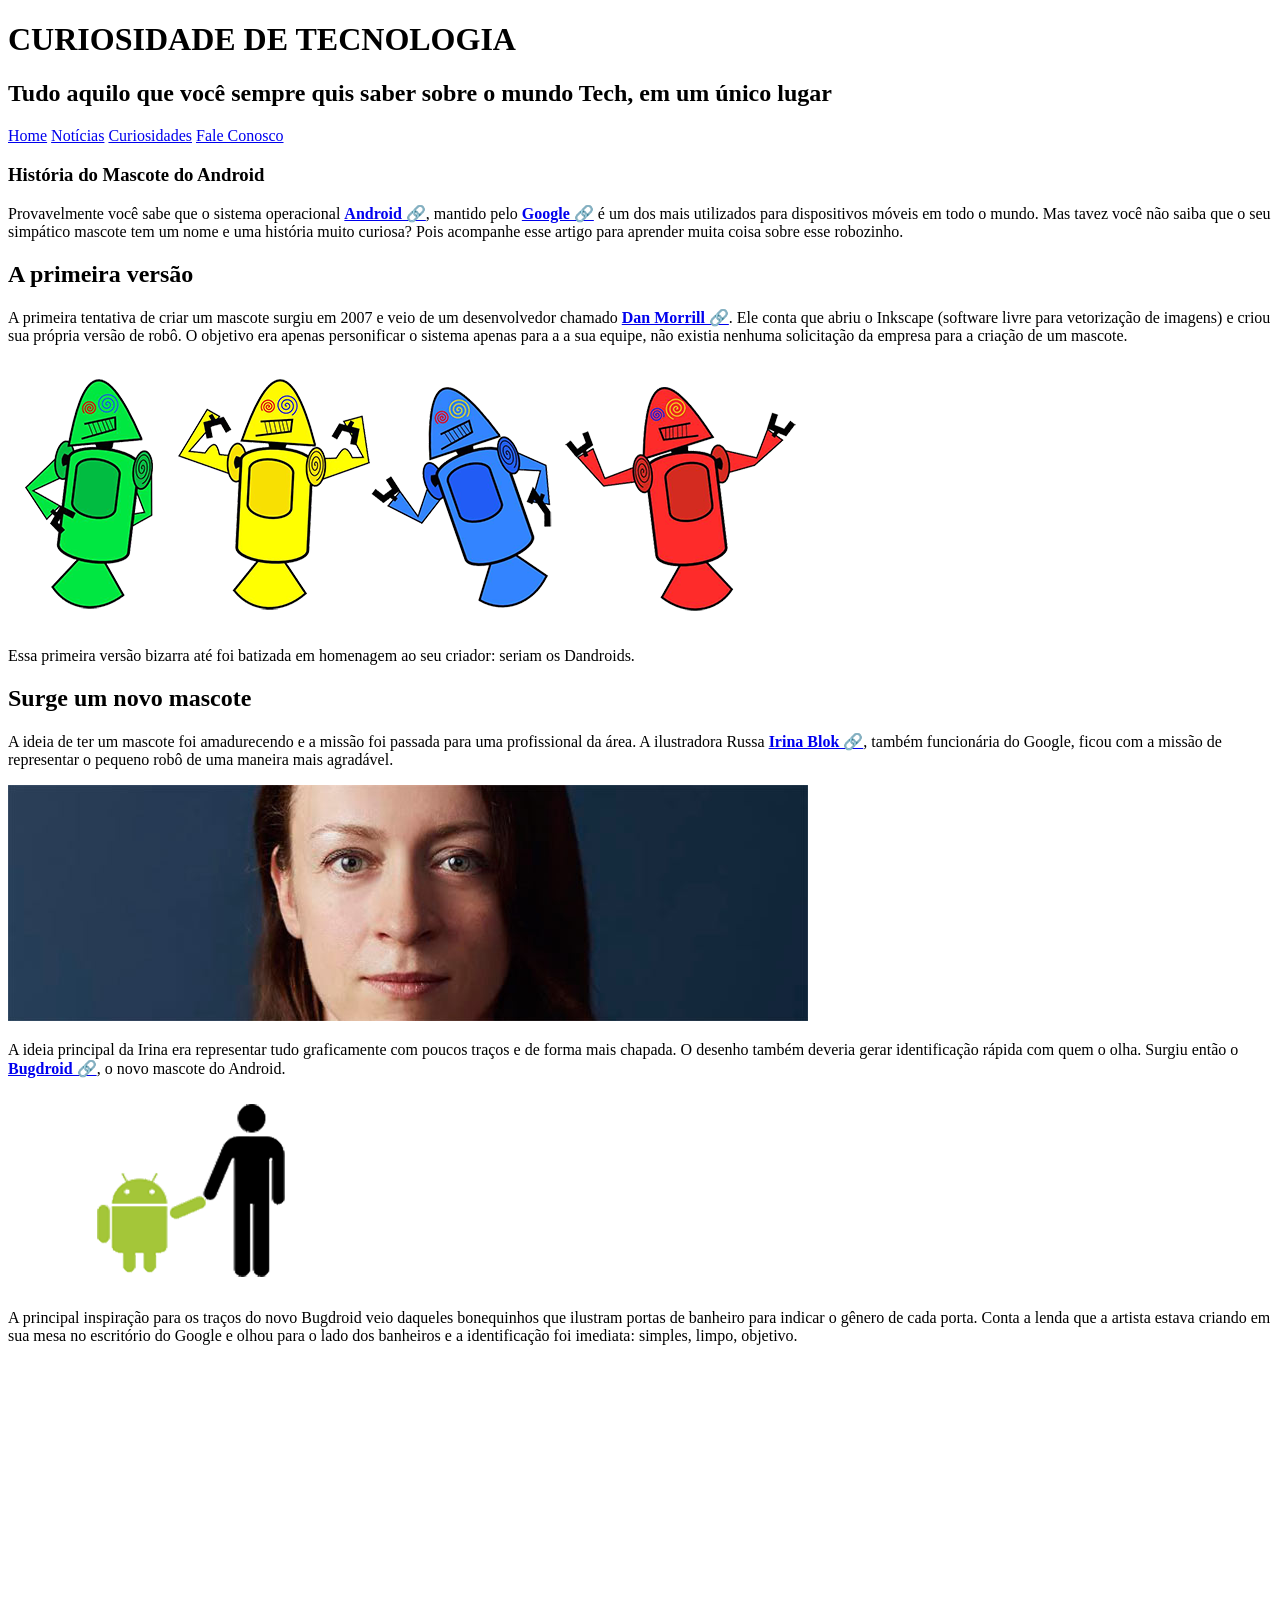
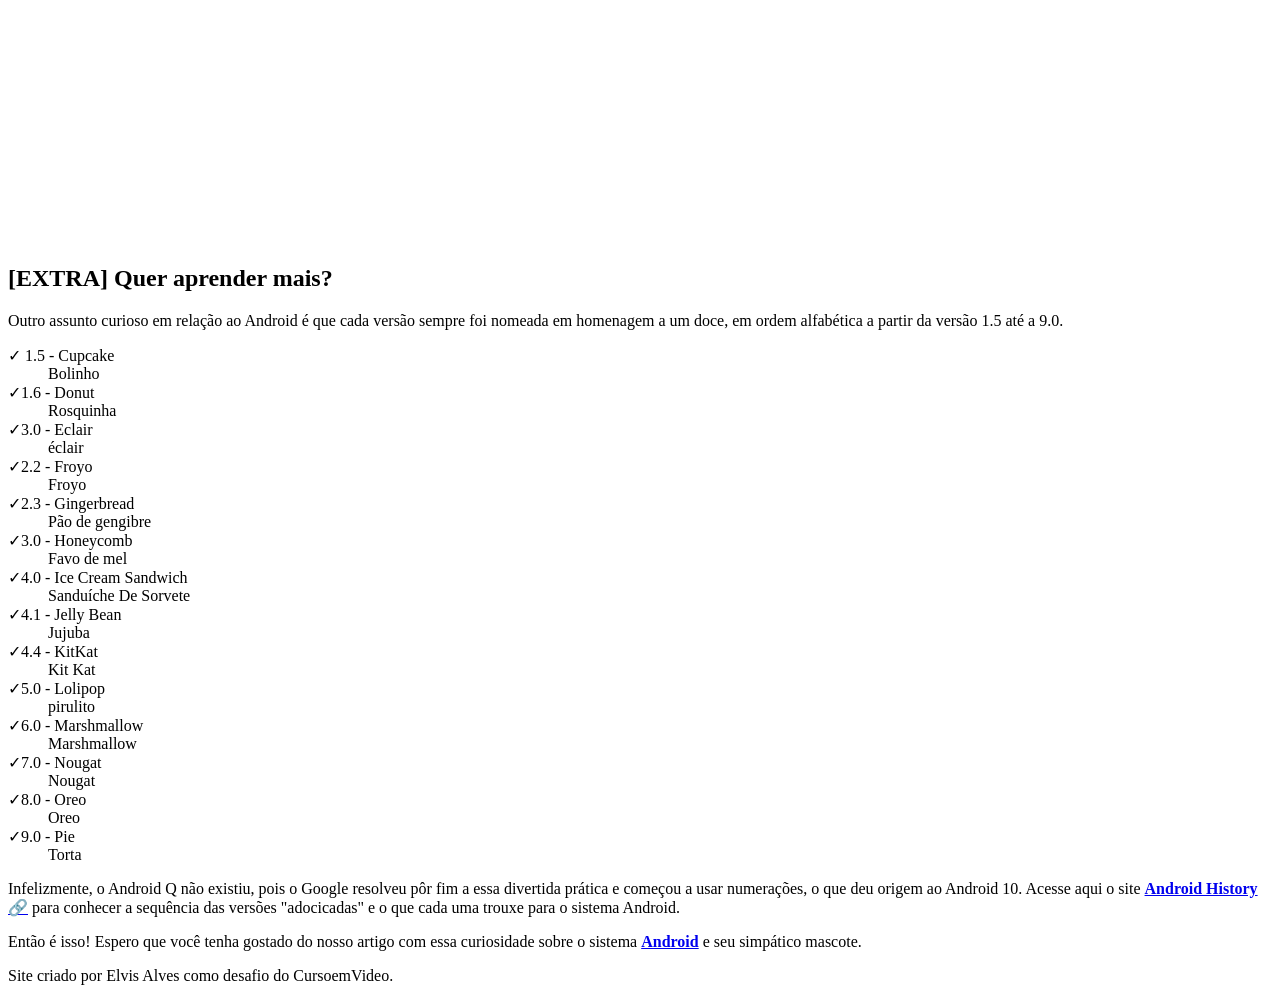
==== index.html @ 20a5f95d "teste de hospedagem" ====
<!DOCTYPE html>
<html lang="pt-br">
<head>
    <meta charset="UTF-8">
    <meta name="viewport" content="width=device-width, initial-scale=1.0">
    <title>Como surgiu os mascotes do Android</title>
    <link rel="shortcut icon" href="imagens/favicon.ico" type="image/x-icon">
    <link rel="stylesheet" href="style.css">
</head>
<body>
    <header>
        <!--título principal do cabeçalho-->
        <h1 class="principal">CURIOSIDADE DE TECNOLOGIA</h1>
        <h2 class="principal">Tudo aquilo que você sempre quis saber sobre o mundo Tech, em um único lugar</h2>

        <nav>
           <!--[MENU]--> 
            
            <a href="#">Home</a>
            <a href="#">Notícias</a>
            <a href="#">Curiosidades</a>
            <a href="#">Fale Conosco</a>
        </nav>
    </header>

    <main>

        <section>
            
            <article>
                <!--segundo título-->
                <h1 id="segundotitulo">História do Mascote do Android</h1>

                <p>Provavelmente você sabe que o sistema operacional <a href="#" class="destaque"><strong>Android 🔗</strong></a>, mantido pelo <a href="#" class="destaque"><strong>Google 🔗</strong></a> é um dos mais utilizados para dispositivos móveis em todo o mundo. Mas tavez você não saiba que o seu simpático mascote tem um nome e uma história muito curiosa? Pois acompanhe esse artigo para aprender muita coisa sobre esse robozinho.</p>
                <!--primeiro tópico-->
                <h2 class="fonte">A primeira versão</h2>
                   
                <p>A primeira tentativa de criar um mascote surgiu em 2007 e veio de um desenvolvedor chamado <a href="#" class="destaque"><strong>Dan Morrill 🔗</strong></a>. Ele conta que abriu o Inkscape (software livre para vetorização de imagens) e criou sua própria versão de robô. O objetivo era apenas personificar o sistema apenas para a a sua equipe, não existia nenhuma solicitação da empresa para a criação de um mascote.</p>
                
                <!--[FOTO android]-->
                <picture>
                    <source media="(max-width:512px)" srcset="imagens/dan-droids-pq.png" type="image/png">
                    <img src="imagens/dan-droids.png" alt="foto android">
                </picture>

                
                <p>Essa primeira versão bizarra até foi batizada em homenagem ao seu criador: seriam os Dandroids.</p>
                
                <h2 class="fonte">Surge um novo mascote</h2>
                
                <p>A ideia de ter um mascote foi amadurecendo e a missão foi passada para uma profissional da área. A ilustradora Russa <a href="#" class="destaque"><strong>Irina Blok 🔗</strong></a>, também funcionária do Google, ficou com a missão de representar o pequeno robô de uma maneira mais agradável.</p>
                
                <!--[FOTO Irina]-->
                <picture>
                    <source media="(max-width:512px )" srcset="imagens/irina-blok-pq.jpg" type="image/Jpg">
                    <img src="imagens/irina-blok.jpg" alt="foto Irina">
                </picture>

                <p>A ideia principal da Irina era representar tudo graficamente com poucos traços e de forma mais chapada. O desenho também deveria gerar identificação rápida com quem o olha. Surgiu então o <a href="#" class="destaque"><strong>Bugdroid 🔗</strong></a>, o novo mascote do Android.</p>
                
                <!--[FOTO boneco]-->
                
                <figure>
            
                    <img src="imagens/bugdroid.png" alt="boneco">
                
                </figure>

                <p>A principal inspiração para os traços do novo Bugdroid veio daqueles bonequinhos que ilustram portas de banheiro para indicar o gênero de cada porta. Conta a lenda que a artista estava criando em sua mesa no escritório do Google e olhou para o lado dos banheiros e a identificação foi imediata: simples, limpo, objetivo.</p>
                
                <!--[VIDEO evolução do android ]-->
                
                
                <div class="video">
                     <iframe width="560" height="480" src="https://www.youtube.com/embed/l2UDgpLz20M?si=QAScOpVBJVfmUMag" title="YouTube video player" frameborder="0" allow="accelerometer; autoplay; clipboard-write; encrypted-media; gyroscope; picture-in-picture; web-share" referrerpolicy="strict-origin-when-cross-origin" allowfullscreen></iframe>
                        
                </div>
                
                <div id="extra">
                    <h2>[EXTRA] Quer aprender mais?</h2>
                    
                    <p>Outro assunto curioso em relação ao Android é que cada versão sempre foi nomeada em homenagem a um doce, em ordem alfabética a partir da versão 1.5 até a 9.0.</p>
                    
                    
                        <dl>
                            <dt>&#10003; 1.5 - Cupcake</dt>
                                <dd>Bolinho</dd>
                            <dt>&#10003;1.6 - Donut</dt>
                                <dd>Rosquinha</dd>
                            <dt>&#10003;3.0 - Eclair</dt>
                                <dd>éclair</dd>
                            <dt>&#10003;2.2 - Froyo</dt>
                                <dd>Froyo</dd>
                            <dt>&#10003;2.3 - Gingerbread</dt>
                                <dd>Pão de gengibre</dd>
                            <dt>&#10003;3.0 - Honeycomb</dt>
                                <dd>Favo de mel</dd>
                            <dt>&#10003;4.0 - Ice Cream Sandwich</dt>
                                <dd>Sanduíche De Sorvete</dd>
                            <dt>&#10003;4.1 - Jelly Bean</dt>
                                <dd>Jujuba</dd>
                            <dt>&#10003;4.4 - KitKat</dt>
                                <dd>Kit Kat</dd>
                            <dt>&#10003;5.0 - Lolipop</dt>
                                <dd>pirulito</dd>
                            <dt>&#10003;6.0 - Marshmallow</dt>
                                <dd>Marshmallow</dd>
                            <dt>&#10003;7.0 - Nougat</dt>
                                <dd>Nougat</dd>
                            <dt>&#10003;8.0 - Oreo</dt>
                                <dd>Oreo</dd>
                            <dt>&#10003;9.0 - Pie</dt>
                                <dd>Torta</dd>
                    
                    
                    <p>Infelizmente, o Android Q não existiu, pois o Google resolveu pôr fim a essa divertida prática e começou a usar numerações, o que deu origem ao Android 10.
                
                    Acesse aqui o site <a href="#" class="destaque"><strong>Android History 🔗</strong></a> para conhecer a sequência das versões "adocicadas" e o que cada uma trouxe para o sistema Android.</p>
                </div>
                
                <!--[/EXTRA]-->

                <p>Então é isso! Espero que você tenha gostado do nosso artigo com essa curiosidade sobre o sistema <a href="#" class="destaque"><strong>Android</strong></a> e seu simpático mascote.</p>
            </article>
        </section>
    </main>
         
    <footer>
        Site criado por Elvis Alves como desafio do CursoemVideo.
    </footer>
</body>
</html>
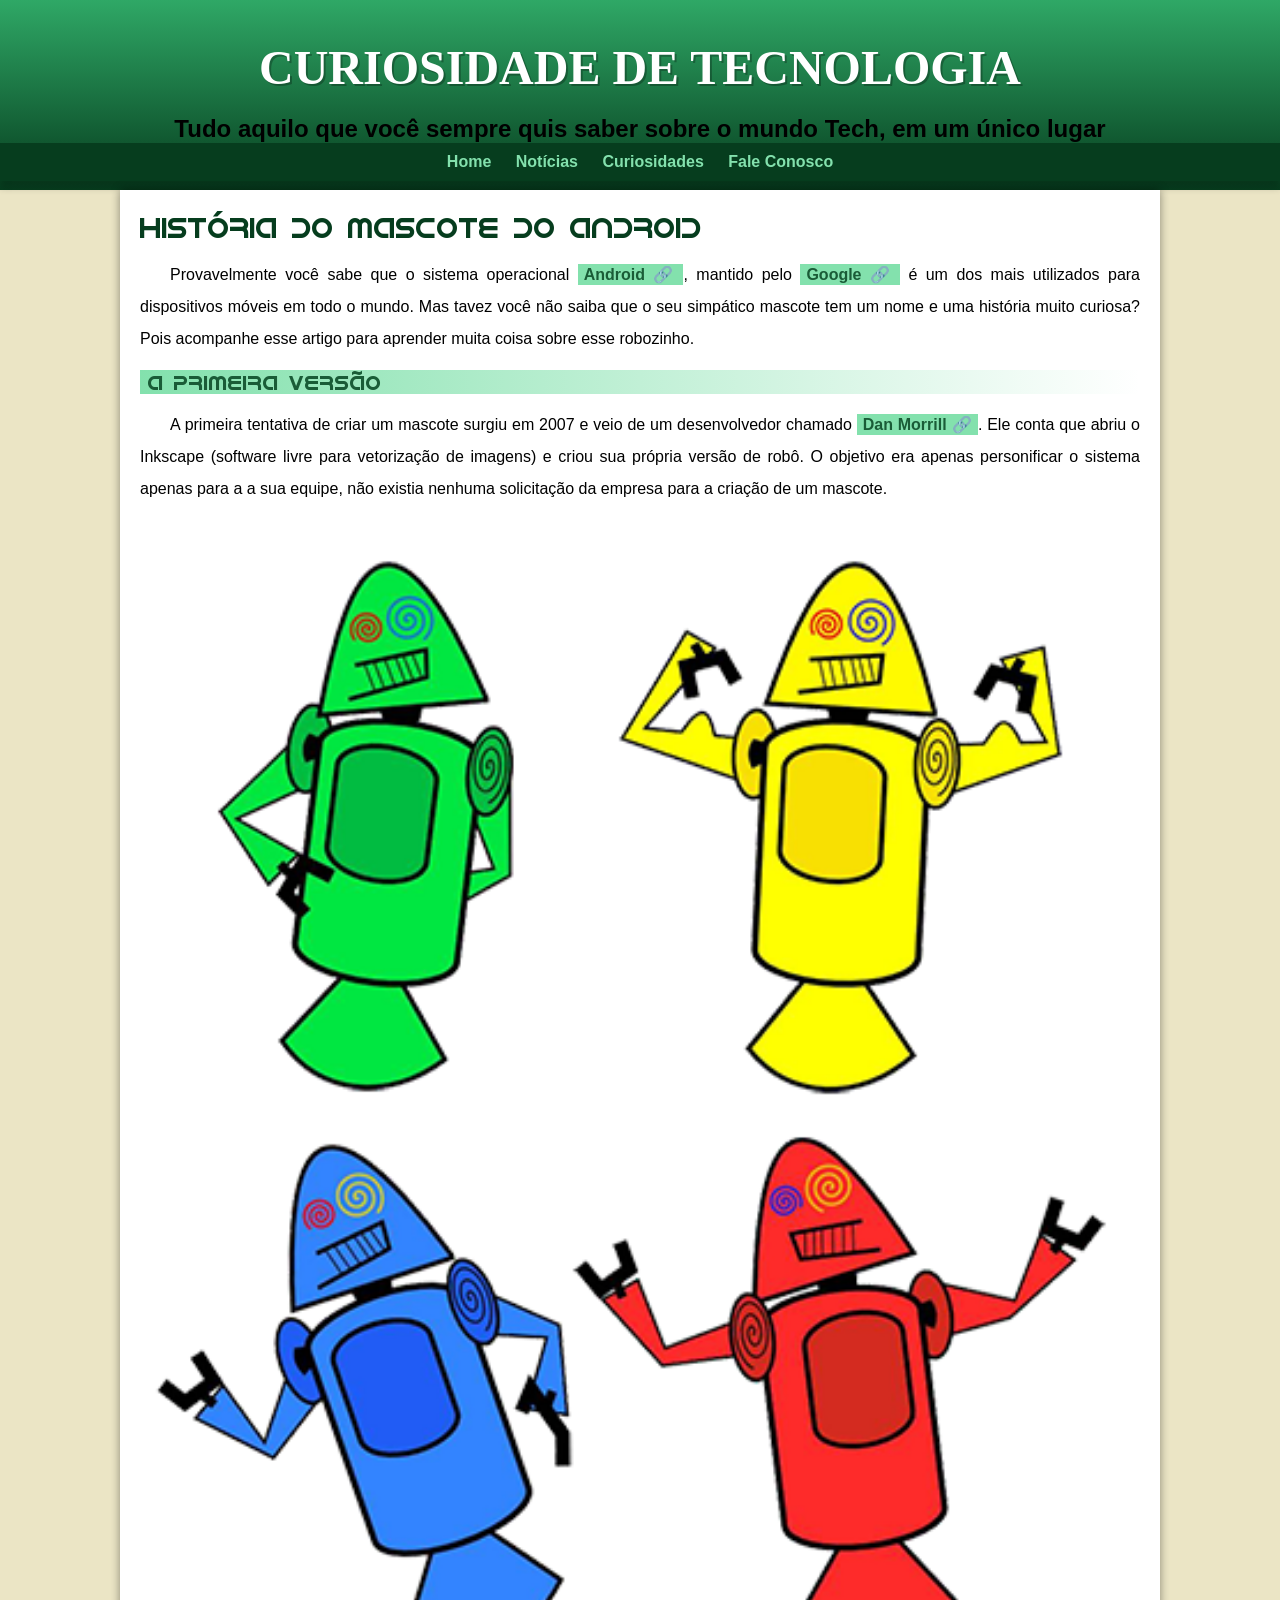
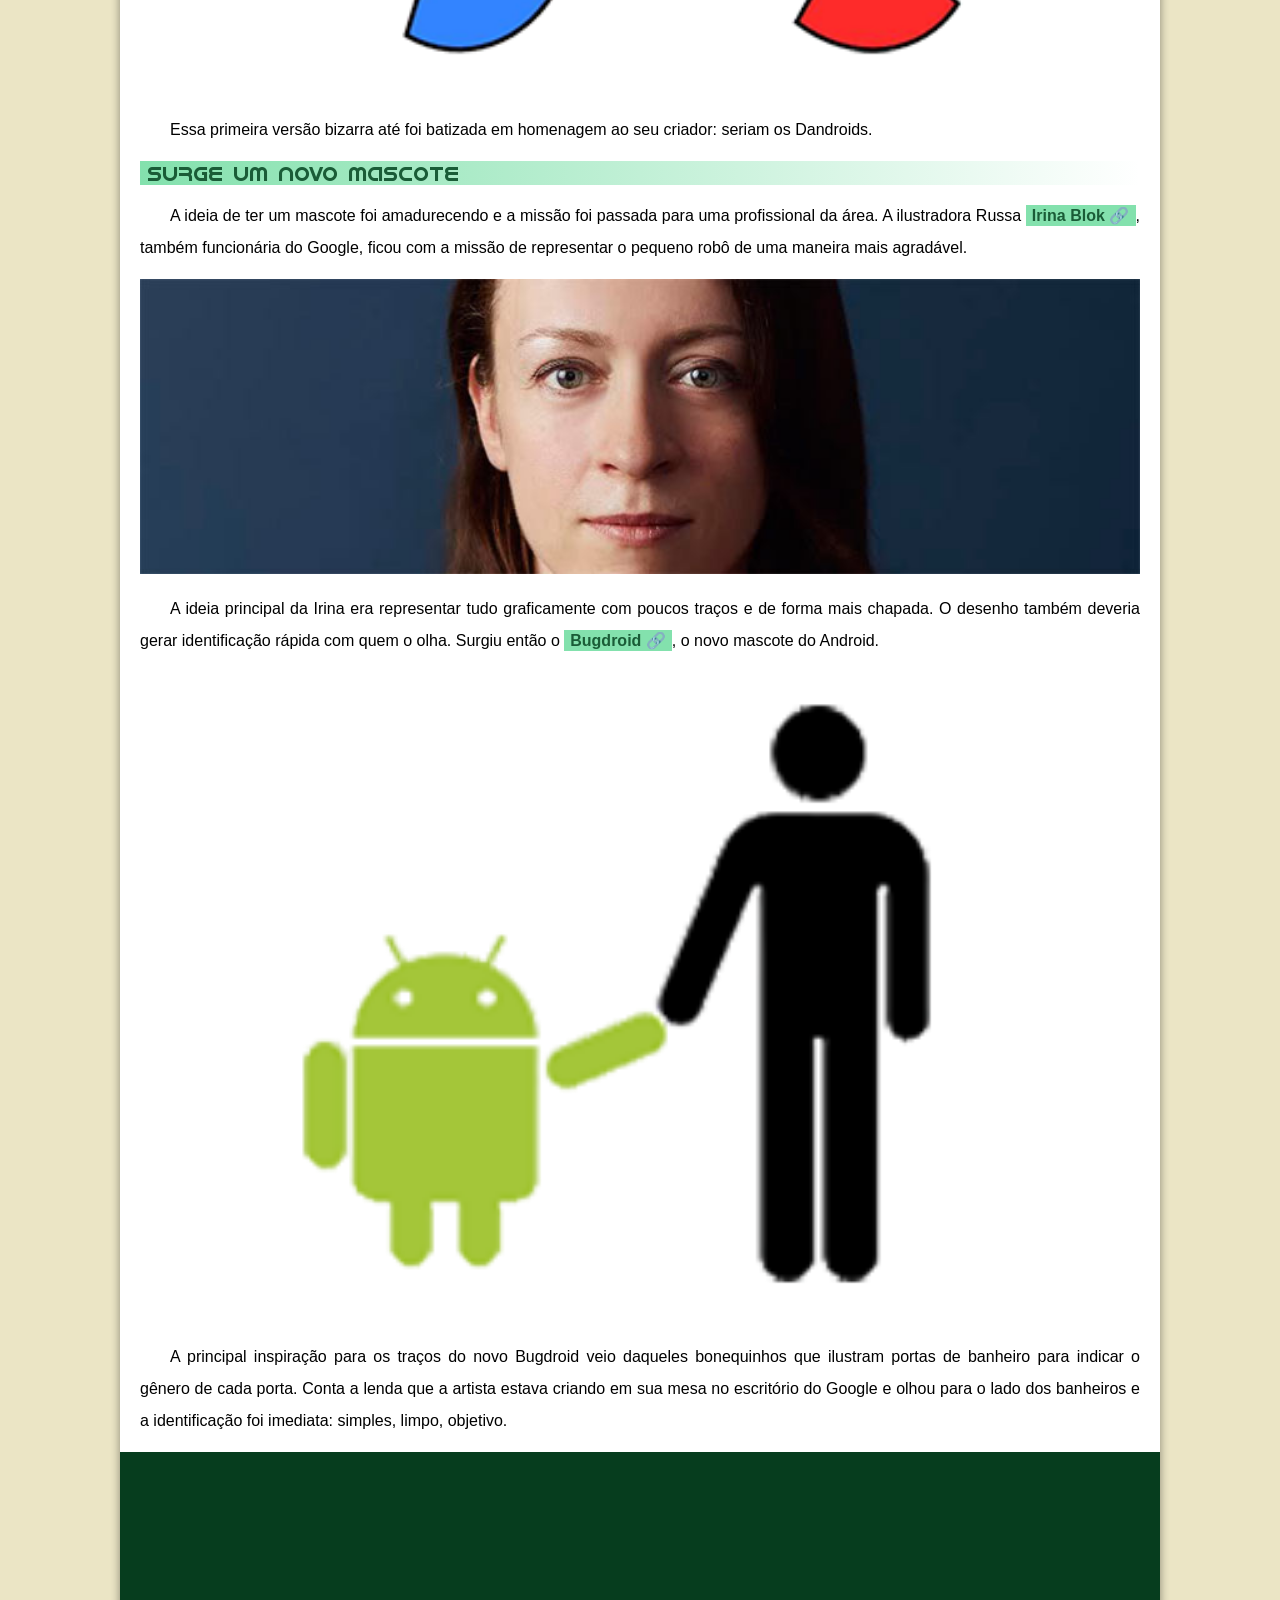
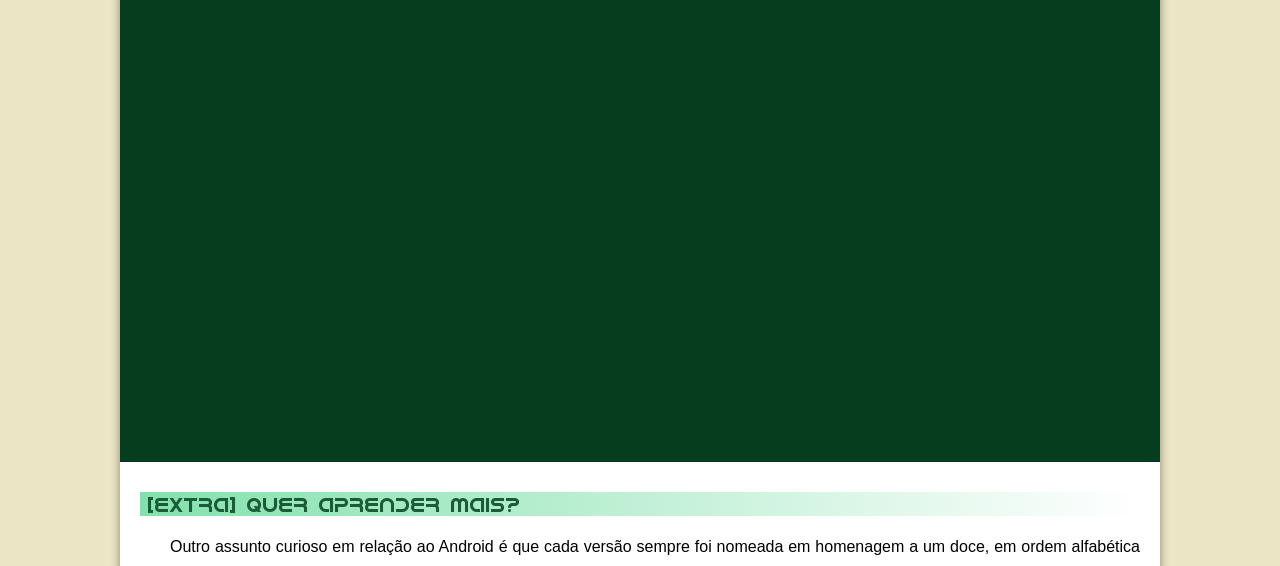
==== commit aa9ccb26: "estilo" ====
--- a/index.html
+++ b/index.html
@@ -5,7 +5,7 @@
     <meta name="viewport" content="width=device-width, initial-scale=1.0">
     <title>Como surgiu os mascotes do Android</title>
     <link rel="shortcut icon" href="imagens/favicon.ico" type="image/x-icon">
-    <link rel="stylesheet" href="style.css">
+    <link rel="stylesheet" href="estilo/style.css">
 </head>
 <body>
     <header>
--- a/estilo/style.css
+++ b/estilo/style.css
@@ -0,0 +1,204 @@
+@charset "UTF-8";
+
+@import url('https://fonts.googleapis.com/css2?family=Bebas+Neue&display=swap');
+
+@font-face {
+    font-family: 'Android';
+    src: url('../fontes/IDroid.otf') format('opentype');
+    font-weight: normal;
+}
+
+/*variaveis em css*/
+:root {
+    --cor0: #ebe5c5;
+    --cor1: #83e1ad;
+    --cor2: #3ddc84;
+    --cor3: #2fa866;
+    --cor4: #1a5c37;
+    --cor5: #063d1e;
+
+    --font-padrao: arial, verdana, helvetica, sans-serif;
+    --font-destaque: 'Bebas Neue';
+    --font-android: 'Android';
+    
+}
+
+/*configurações globais: vai configurar todos os itens do arquivo html*/
+* {
+    margin: 0px;
+    padding: 0px;
+}
+
+body {
+    background-color: var(--cor0);
+    font-family: var(--font-padrao);
+}
+
+a.externo::after {
+    content: '\00a0\1f517';
+}
+
+header {
+    background-image: linear-gradient(to bottom, var(--cor3), var(--cor5));
+    min-height: 150px; /*altura mínima*/
+    text-align: center;
+    padding-top: 40px;
+}
+
+header > h1 {
+    color: white;
+    font-family: var(--font-destaque);
+    font-size: 3em;
+    margin-bottom: 20px;  
+    text-shadow: 2px 2px 0px rgba(0, 0, 0, 0.267);
+} 
+
+header > p {
+    font-family: var(--font-padrao);
+    font-size: 1.2em;
+    color: white;
+    max-width: 600px;
+    padding-right: 10px;
+    padding-left: 10px;
+    margin: auto;
+    margin-bottom: 30px;
+    text-shadow: 2px 2px 0px rgba(0, 0, 0, 0.315);
+
+}
+
+nav {
+    background-color: var(--cor5);
+    padding: 10px;
+    box-shadow: 0px 7px 7px rgba(0, 0, 0, 0.192);
+}
+
+nav > a{
+    color: var(--cor1);
+    padding: 10px;
+    border-radius: 5px;
+    text-decoration: none;
+    font-weight: bold;
+    transition-duration: .5s;
+} 
+
+nav > a:hover{
+    background-color: var(--cor3);
+    color: var(--cor5);
+}
+
+main {
+    min-width: 300px;
+    max-width: 1000px;
+    margin: auto;
+    margin-bottom: 30px;
+    padding: 20px;
+    background-color: white;
+    box-shadow: 0px 0px 10px rgba(0, 0, 0, 0.418);
+    border-bottom-left-radius: 10px;
+    border-bottom-right-radius: 10px;
+}
+
+ main h1 {
+    color: var(--cor5);
+    font-family: var(--font-android);
+    font-weight: normal;
+    font-size: 1.8em;
+ }    
+
+ main h2 {
+    font-family: var(--font-android);
+    color: var(--cor4);
+    font-size: 1.3em;
+    font-weight: normal;
+    background-image: linear-gradient(to right, var(--cor1), transparent);
+    text-indent: 8px;
+}
+
+main p {
+    margin: 15px 0px;
+    text-align: justify;
+    text-indent: 30px;
+    font-size: 1em;
+    line-height: 2em;
+}
+
+main strong {
+    color:  var(--cor4);
+    font-weight: bolder;    
+
+}
+ main a {
+    text-decoration: none;
+    font-weight: bold;
+    color: var(--cor5);
+    background-color: var(--cor1);
+    padding: 2px 6px;
+ }
+ main a:hover {
+    text-decoration: underline;
+    color: var(--cor4);
+ }
+
+main img {
+    width: 100%;
+}
+
+main img.pequena{
+    max-width: 350px;
+    display: block;
+    margin: auto;
+}
+
+div.video {
+    background-color: var(--cor5);
+    margin: 0px -20px 30px -20px;
+    padding: 20px;
+    padding-bottom: 59%;
+    position: relative;
+}
+div.video > iframe {
+    position: absolute;
+    top: 5%;
+    left: 5%;
+    width: 90%;
+    height: 90%;
+}
+
+aside {
+    background-color: var(--cor1);
+    padding: 10px;
+    border-radius: 10px;
+    box-shadow: 3px 3px 8px rgba(0, 0, 0, 0.281);
+}
+
+aside > h3 {
+    background-color: var(--cor4);
+    color: white;
+    padding: 10px;
+    margin: -10px -10px 0px -10px;
+    border-radius: 10px 10px 0px 0px;
+}
+
+aside > ul {
+    list-style-type: '\2714\00a0\00a0';/*para colocar emoje no css*/
+    list-style-position: inside;
+    columns: 2;
+}
+
+footer {
+    background-color: var(--cor5);
+    color: white;
+    text-align: center;
+    font-size: .8em;
+    padding: 5px;
+}
+footer a {
+    color: white;
+    font-size: bolder;
+    text-decoration: none;
+
+}
+footer a:hover {
+    text-decoration: underline;
+    color: var(--cor1);
+}
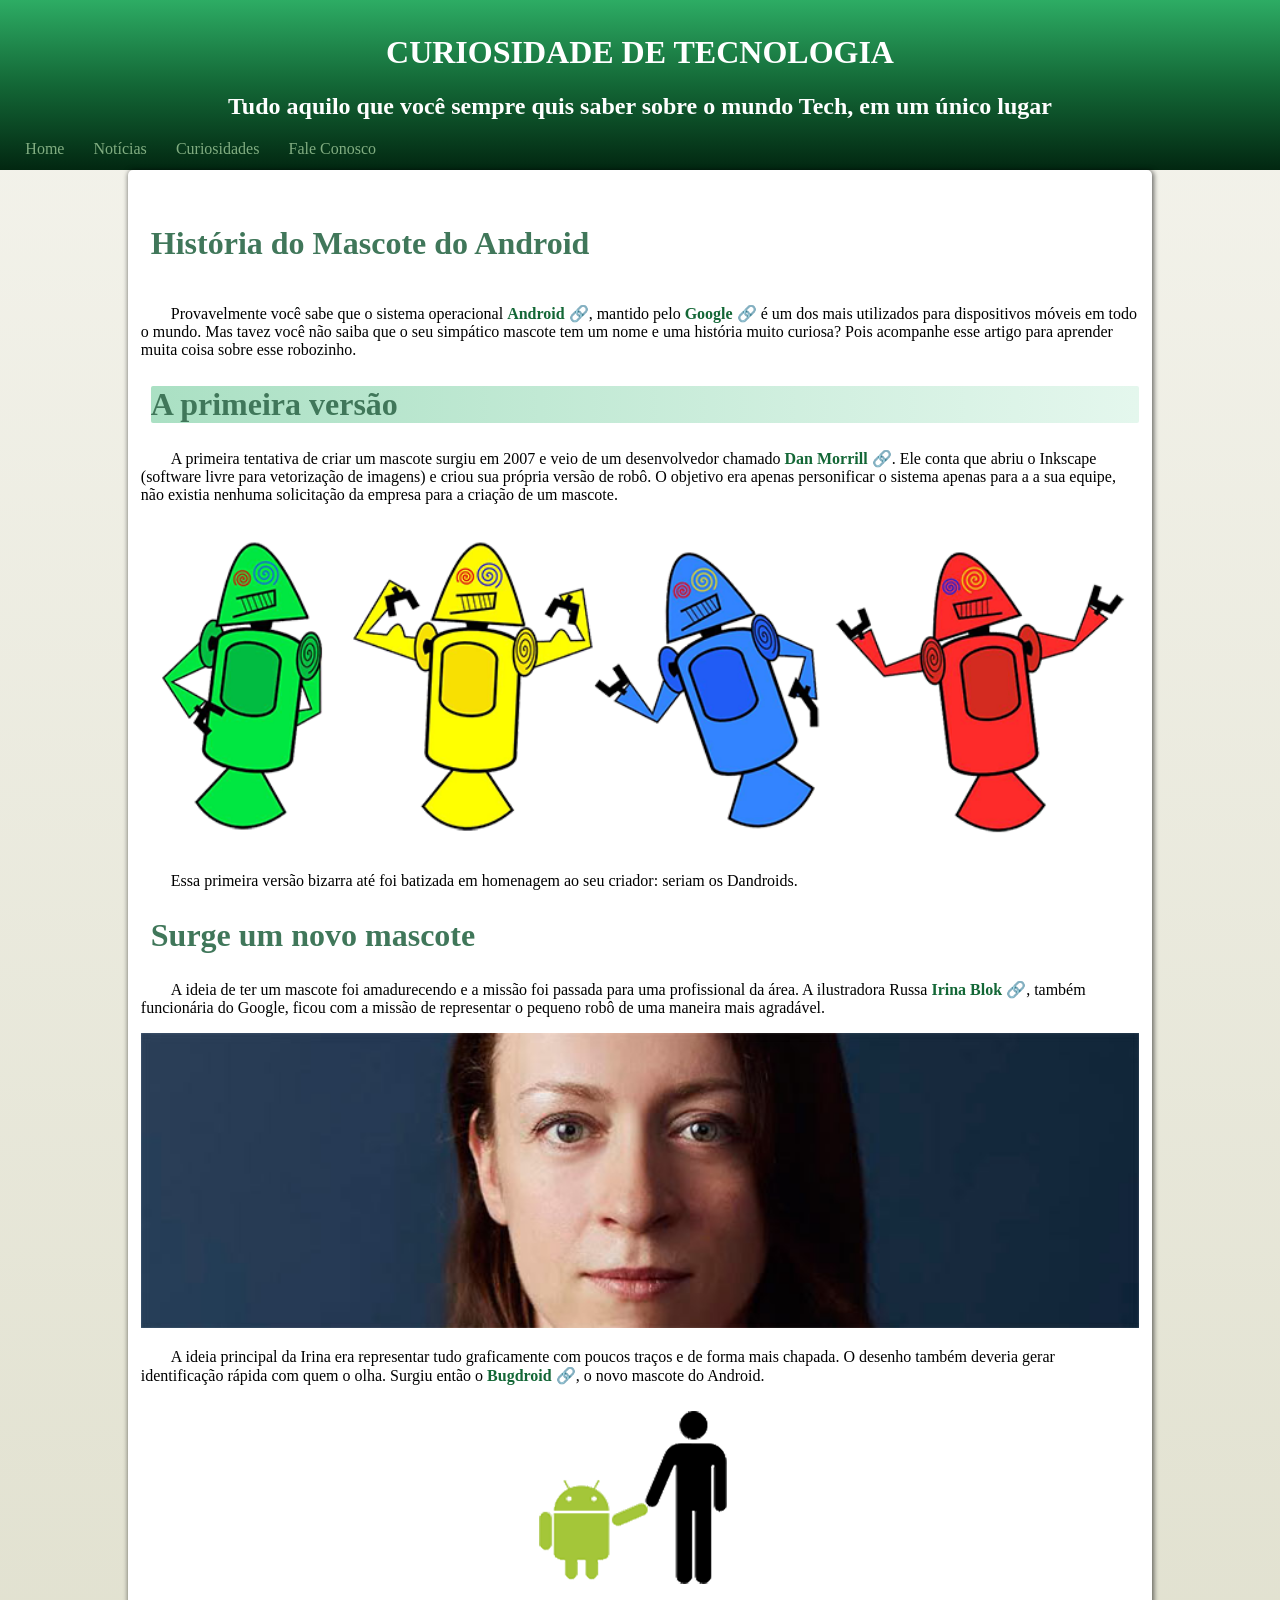
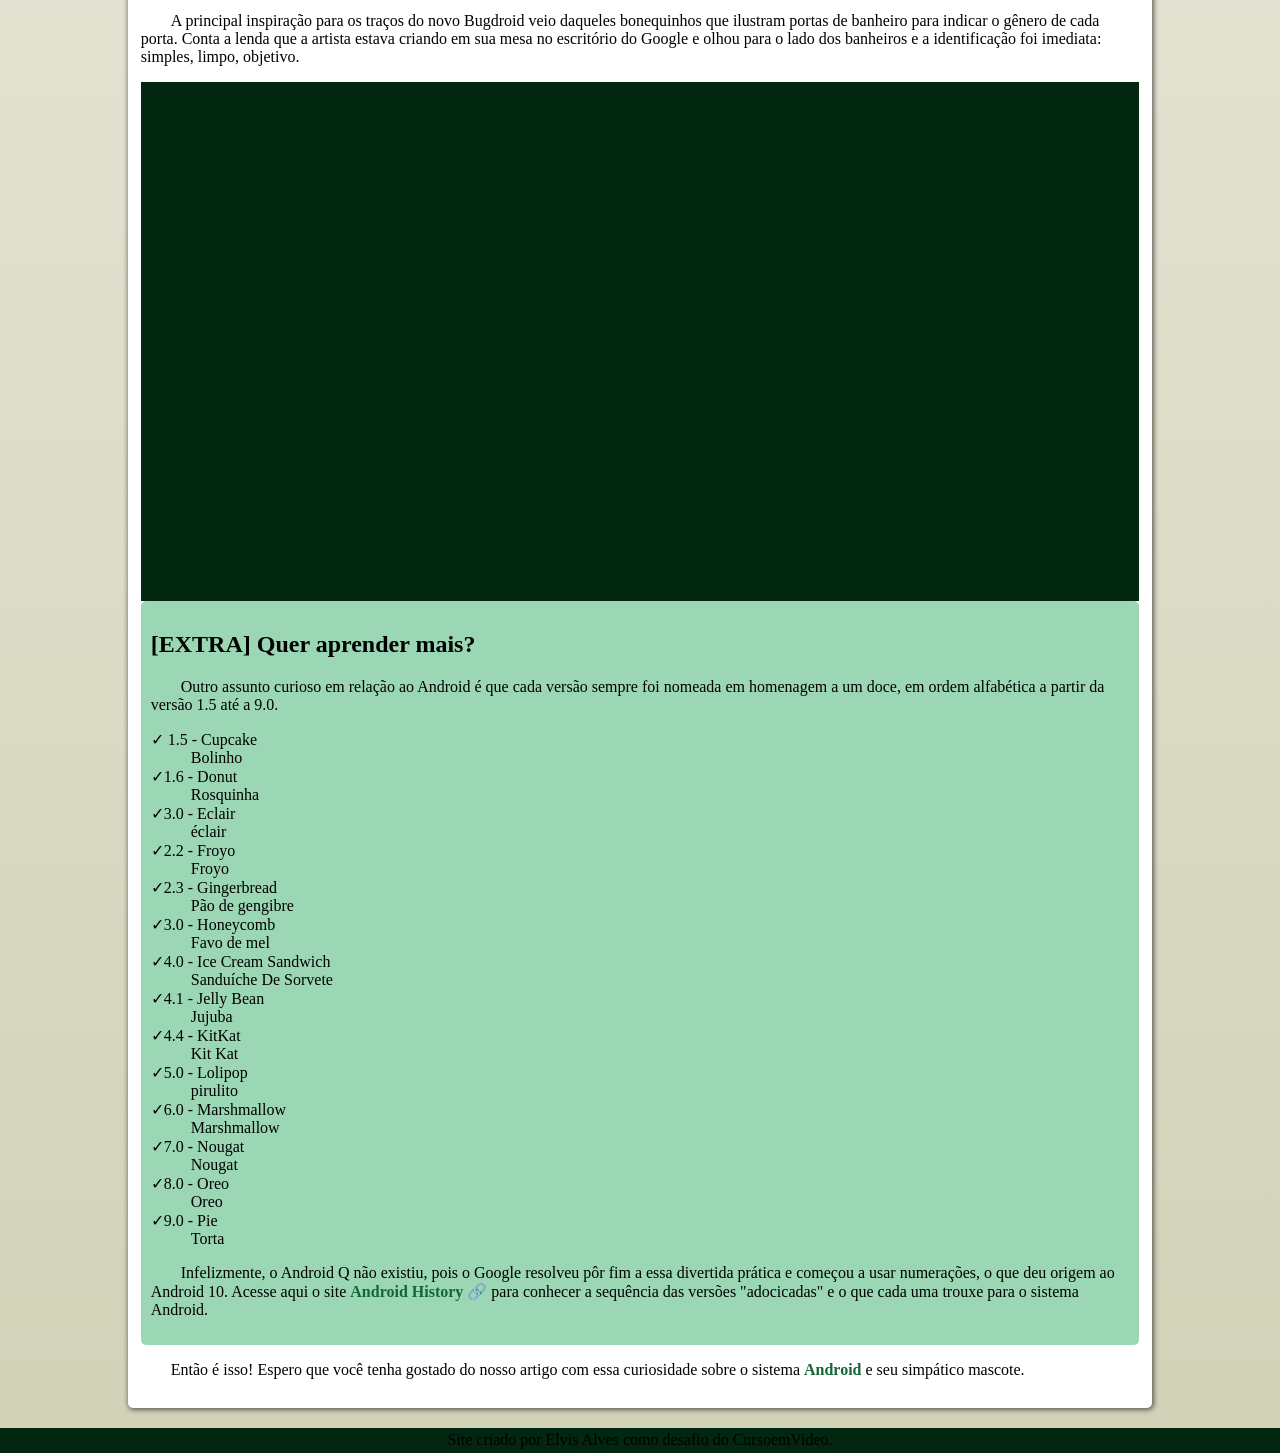
==== commit c9a4a63b: "novo style" ====
--- a/index.html
+++ b/index.html
@@ -5,7 +5,7 @@
     <meta name="viewport" content="width=device-width, initial-scale=1.0">
     <title>Como surgiu os mascotes do Android</title>
     <link rel="shortcut icon" href="imagens/favicon.ico" type="image/x-icon">
-    <link rel="stylesheet" href="estilo/style.css">
+    <link rel="stylesheet" href="style.css">
 </head>
 <body>
     <header>
--- a/style.css
+++ b/style.css
@@ -0,0 +1,170 @@
+@charset "UTF-8";
+
+
+@import url('https://fonts.googleapis.com/css2?family=Bebas+Neue&display=swap');
+
+
+@import url('https://fonts.googleapis.com/css2?family=Roboto:ital,wght@0,100;0,300;0,400;0,500;0,700;0,900;1,100;1,300;1,400;1,500;1,700;1,900&display=swap');
+
+@import url('https://fonts.googleapis.com/css2?family=Asap:ital,wght@0,100..900;1,100..900&display=swap');
+
+@font-face {
+    font-family: 'android';
+    src: url('fontes/idroid.otf') format('truetype');
+    font-weight: normal;
+    font-style: normal;
+
+
+}
+
+.principal {
+    text-align: center;
+    color: white;
+    font-family: 'bebas';
+ }
+
+ .destaque {
+    color: #136736;
+    font-size: medium;
+    font-style: normal;
+    text-decoration: none;
+    
+}
+
+.fonte {
+    font-family: 'android';
+    color: #40775a;
+    background-image:linear-gradient(to right, #67c7949d, #e4f8eeb0);
+    background-attachment: fixed;
+    border-radius: 2px;
+    margin-left: 10px;
+    text-align: left;
+    font-size: 2em;
+     
+}
+
+
+body {
+    
+    font-family: 'bebas';
+    margin: 0px;
+    background-image: linear-gradient(to bottom , #e9e8da80 , #cacaacda);
+    
+    
+    
+   
+}
+
+header {
+    /*essa tag faz o header ficar fixo no top da tela
+    position: fixed; 
+    top: 0;
+    width: 100%;
+    z-index: 10;*/
+    background-image: linear-gradient(to top, #022711, #136736, #2dac64);
+    padding: 1%;
+   
+
+    
+    
+}
+
+
+
+nav > a {
+    text-decoration: none;
+    color: rgb(129, 173, 129);
+    margin-inline: 1%;
+    padding-bottom: 5%;
+}
+
+nav > a:hover {
+    
+    background-color: #166f41;
+    border-radius: 2px;
+    padding: 5px;
+}
+
+main {
+    
+   /* faz parte da configuração para deixar o header fixo no top 
+    position: relative;
+    top: 185px; */
+    background-color: white; 
+    border-radius: 5px;
+    margin: 0% 10% ;
+    padding: 1%;
+    box-shadow: 1px 1px 5px 1px rgba(0, 0, 0, 0.555);
+    
+    
+    
+}
+
+
+#segundotitulo {
+    padding: 10px;
+    font-size: xx-large;
+    font-family: 'android';
+    color: #40775a;
+}
+
+#extra {
+    background-color: #2dac6479;
+    padding: 1%;
+    border-radius: 5px;
+    
+}
+
+p {
+    text-indent: 30px;
+    text-justify: auto;
+}
+
+
+picture {
+    width: 200%;
+    height: auto;
+}
+picture > img {
+    width: 100%;
+    height: auto;
+}
+
+figure {
+    width: auto;
+    height: auto;
+    display: flex;
+    justify-content: center;
+    align-items: center;
+    position: relative;   
+    text-align: center;
+}
+figure > img {
+    width: auto;
+    height: auto; 
+    
+}
+
+.video {
+    background-color: #022711;
+    padding:20px;
+    padding-bottom: 50%;
+    position: relative;
+}
+
+.video > iframe {
+    position: absolute;
+    top: 5%;
+    left: 5%;
+    width: 90%;
+    height: 90%;
+}
+
+footer {
+    background-color: #022711;
+    position: relative;
+    margin-top: 20px;
+    padding: 0.3%;
+    text-align: center;
+}
+
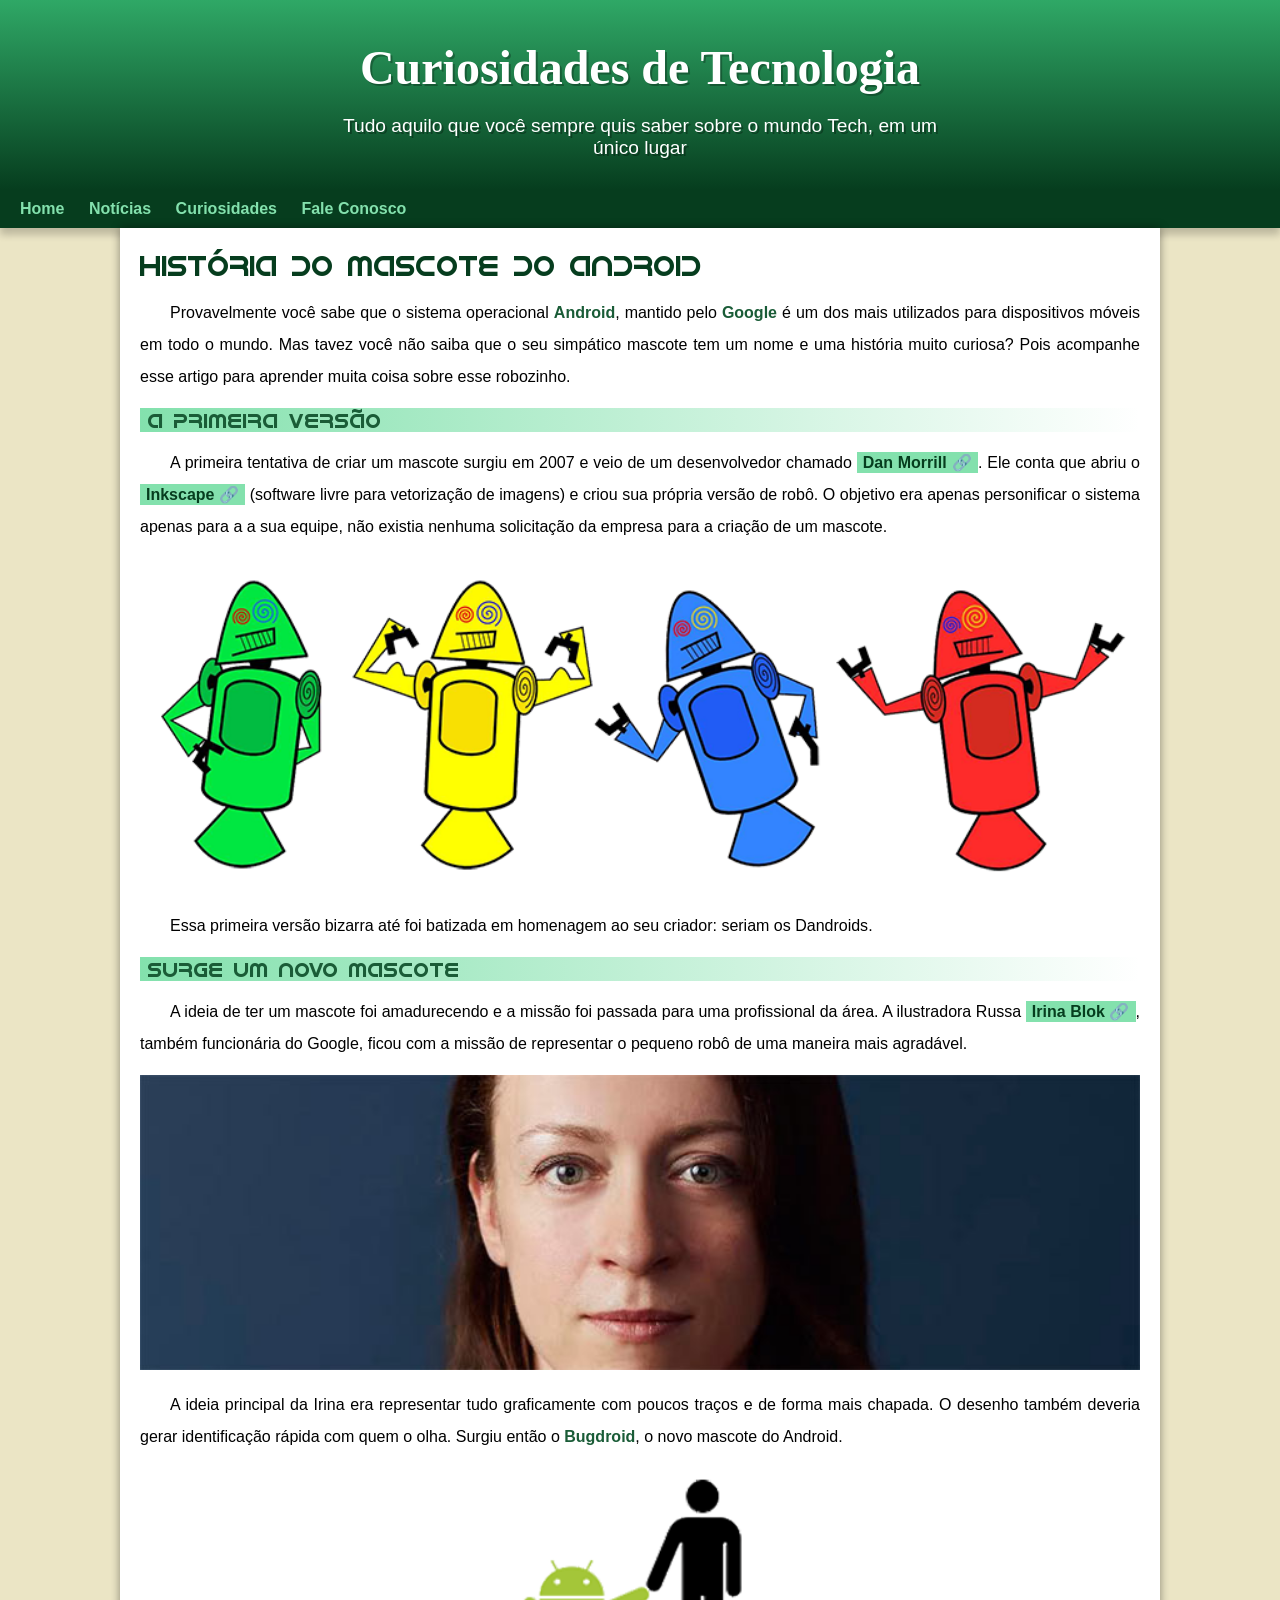
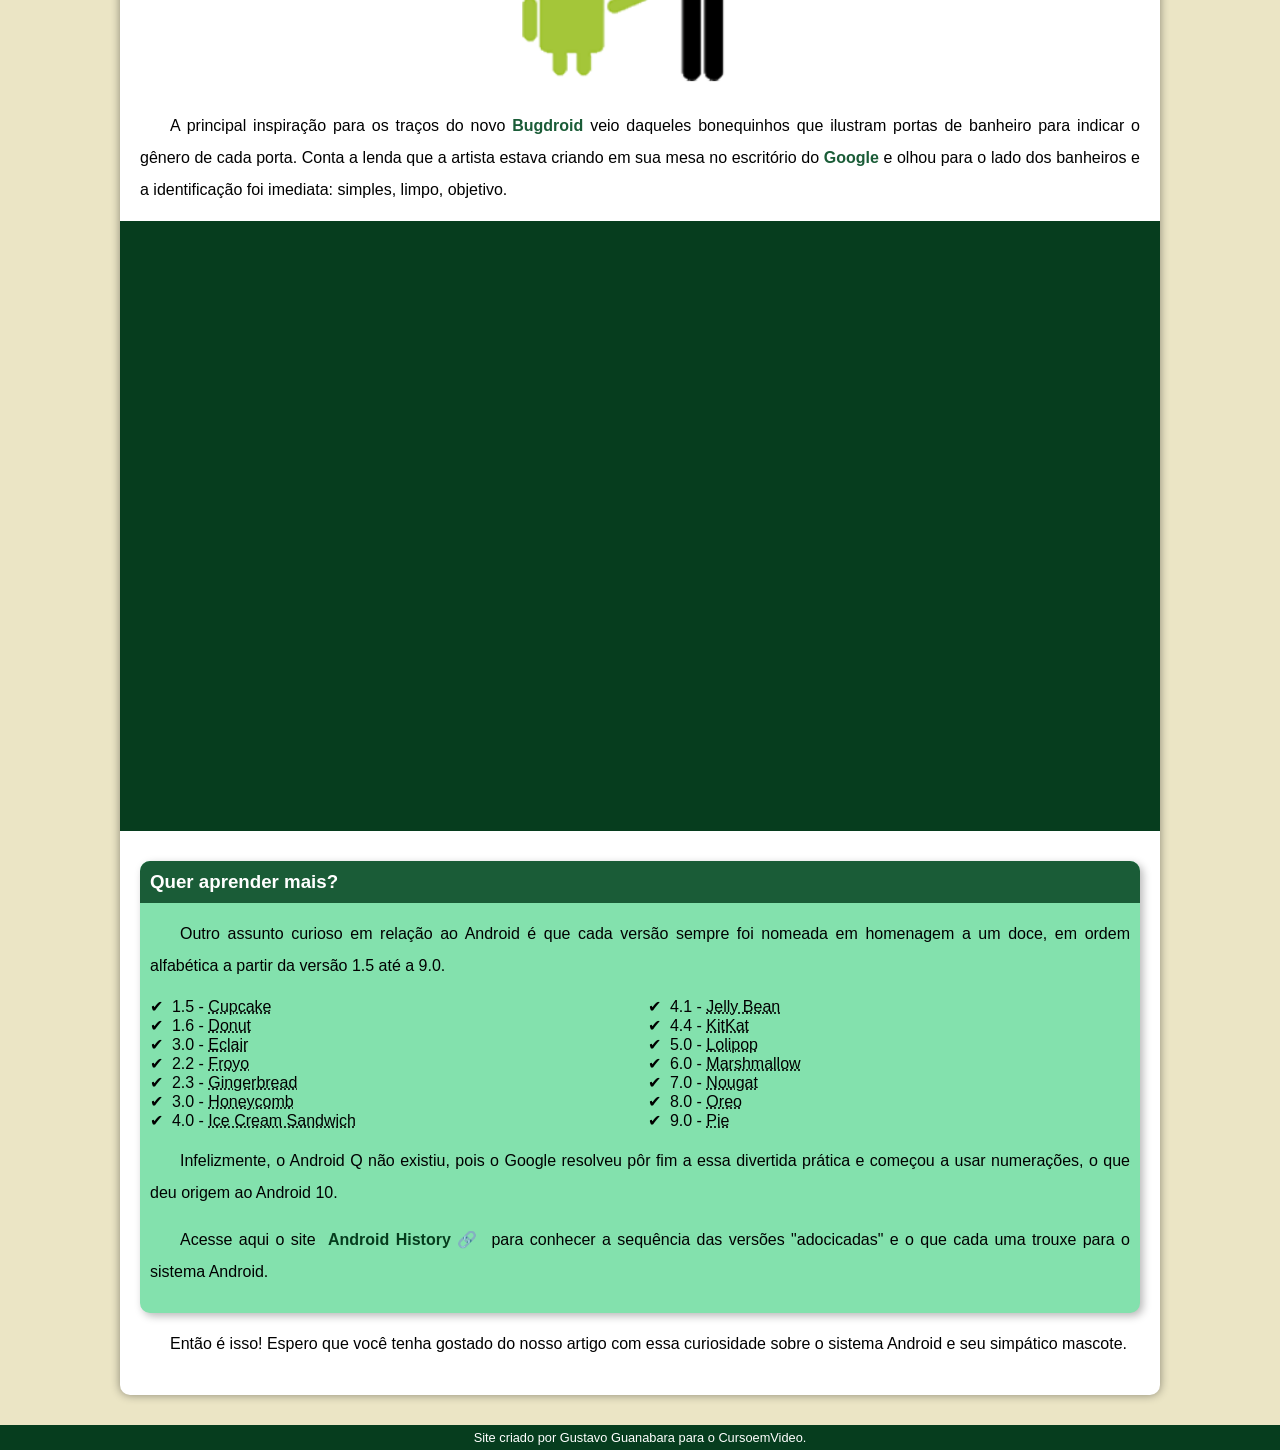
==== commit 2249cdb2: "novos nomes" ====
--- a/index.html
+++ b/index.html
@@ -3,130 +3,104 @@
 <head>
     <meta charset="UTF-8">
     <meta name="viewport" content="width=device-width, initial-scale=1.0">
-    <title>Como surgiu os mascotes do Android</title>
+    <title>Como surgiu o mascote do Android ?</title>
     <link rel="shortcut icon" href="imagens/favicon.ico" type="image/x-icon">
-    <link rel="stylesheet" href="style.css">
+    <link rel="stylesheet" href="estilo/style.css">
 </head>
 <body>
     <header>
-        <!--título principal do cabeçalho-->
-        <h1 class="principal">CURIOSIDADE DE TECNOLOGIA</h1>
-        <h2 class="principal">Tudo aquilo que você sempre quis saber sobre o mundo Tech, em um único lugar</h2>
-
-        <nav>
-           <!--[MENU]--> 
-            
-            <a href="#">Home</a>
-            <a href="#">Notícias</a>
-            <a href="#">Curiosidades</a>
-            <a href="#">Fale Conosco</a>
-        </nav>
+        <h1>Curiosidades de Tecnologia</h1>
+        <p>Tudo aquilo que você sempre quis saber sobre o mundo Tech, em um único lugar</p>
     </header>
 
+    <nav>
+        <a href="#">Home</a>
+        <a href="#">Notícias</a>
+        <a href="#">Curiosidades</a>
+        <a href="#">Fale Conosco</a>
+    </nav>
+
     <main>
+        <article>
+            <h1>História do Mascote do Android</h1>
 
-        <section>
+            <p>Provavelmente você sabe que o sistema operacional <strong>Android</strong>, mantido pelo <strong>Google</strong> é um dos mais utilizados para dispositivos móveis em todo o mundo. Mas tavez você não saiba que o seu simpático mascote tem um nome e uma história muito curiosa? Pois acompanhe esse artigo para aprender muita coisa sobre esse robozinho.</p>
+
+            <h2>A primeira versão</h2>
+
+            <p>A primeira tentativa de criar um mascote surgiu em 2007 e veio de um desenvolvedor chamado <a href="https://androidcommunity.com/dan-morrill-shows-us-the-android-mascot-that-almost-was-20130103/" target="_blank" class="externo">Dan Morrill</a>. Ele conta que abriu o <a href="https://inkscape.org/" target="_blank" class="externo">Inkscape</a> (software livre para vetorização de imagens) e criou sua própria versão de robô. O objetivo era apenas personificar o sistema apenas para a a sua equipe, não existia nenhuma solicitação da empresa para a criação de um mascote.</p>
+
+            <picture>
+                <source media="(max-width: 670px)" srcset="imagens/dan-droids-pq.png">
+                <img src="imagens/dan-droids.png" alt="primeiro mascote do android">
+            </picture>
+
+            <p>
+                Essa primeira versão bizarra até foi batizada em homenagem ao seu criador: seriam os <atrong>Dandroids</atrong>.
+            </p>
+                
+                <h2>Surge um novo mascote</h2>
             
-            <article>
-                <!--segundo título-->
-                <h1 id="segundotitulo">História do Mascote do Android</h1>
+            <p>A ideia de ter um mascote foi amadurecendo e a missão foi passada para uma profissional da área. A ilustradora Russa <a href="https://www.irinablok.com/android" target="_blank" class="externo">Irina Blok</a>, também funcionária do Google, ficou com a missão de representar o pequeno robô de uma maneira mais agradável.</p>
 
-                <p>Provavelmente você sabe que o sistema operacional <a href="#" class="destaque"><strong>Android 🔗</strong></a>, mantido pelo <a href="#" class="destaque"><strong>Google 🔗</strong></a> é um dos mais utilizados para dispositivos móveis em todo o mundo. Mas tavez você não saiba que o seu simpático mascote tem um nome e uma história muito curiosa? Pois acompanhe esse artigo para aprender muita coisa sobre esse robozinho.</p>
-                <!--primeiro tópico-->
-                <h2 class="fonte">A primeira versão</h2>
-                   
-                <p>A primeira tentativa de criar um mascote surgiu em 2007 e veio de um desenvolvedor chamado <a href="#" class="destaque"><strong>Dan Morrill 🔗</strong></a>. Ele conta que abriu o Inkscape (software livre para vetorização de imagens) e criou sua própria versão de robô. O objetivo era apenas personificar o sistema apenas para a a sua equipe, não existia nenhuma solicitação da empresa para a criação de um mascote.</p>
+            <picture>
+                <source media="(max-width: 670px )" srcset="imagens/irina-blok-pq.jpg">
+                <img src="imagens/irina-blok.jpg" alt="Irina Blok, criadora do Bugdroid">
+            </picture>
+
+            <p>A ideia principal da Irina era representar tudo graficamente com poucos traços e de forma mais chapada. O desenho também deveria gerar identificação rápida com quem o olha. Surgiu então o <strong>Bugdroid</strong>, o novo mascote do Android.</p>
+
+            <img src="imagens/bugdroid.png" class="pequena" alt="Bugdroid">
+
+            <p>A principal inspiração para os traços do novo <strong>Bugdroid</strong> veio daqueles bonequinhos que ilustram portas de banheiro para indicar o gênero de cada porta. Conta a lenda que a artista estava criando em sua mesa no escritório do <strong>Google</strong> e olhou para o lado dos banheiros e a identificação foi imediata: simples, limpo, objetivo.</p>
+           
+            <div class="video">
+                <iframe width="560" height="315" src="https://www.youtube.com/embed/l2UDgpLz20M?si=SvGoymX2x-C_59hE" title="YouTube video player" frameborder="0" allow="accelerometer; autoplay; clipboard-write; encrypted-media; gyroscope; picture-in-picture; web-share" referrerpolicy="strict-origin-when-cross-origin" allowfullscreen></iframe>
+            </div>
+
+            
+            <aside>
+                <h3>Quer aprender mais?</h3>
+
+                <p> 
+                    Outro assunto curioso em relação ao Android é que cada versão sempre foi nomeada em homenagem a um doce, em ordem alfabética a partir da versão 1.5 até a 9.0.
+                </p>
+                <ul>
+                    <li>1.5 - <abbr title="Bolo de Copo">Cupcake</abbr></li>
+                    <li>1.6 - <abbr title="Rosquinha">Donut</abbr></li>
+                    <li>3.0 - <abbr title="Bomba">Eclair</abbr></li>
+                    <li>2.2 - <abbr title="Iogurte Congelado">Froyo</abbr></li>
+                    <li>2.3 - <abbr title="Biscoito de Gengibre">Gingerbread</abbr></li>
+                    <li>3.0 - <abbr title="Favo de Mel">Honeycomb</abbr></li>
+                    <li>4.0 - <abbr title="Sanduíche de Sorvete">Ice Cream Sandwich</abbr></li>
+                    <li>4.1 - <abbr title="Jujuba">Jelly Bean</abbr></li>
+                    <li>4.4 - <abbr title="KitKat">KitKat</abbr></li>
+                    <li>5.0 - <abbr title="Pirulito">Lolipop</abbr></li>
+                    <li>6.0 - <abbr title="Marshmallow">Marshmallow</abbr></li>
+                    <li>7.0 - <abbr title="Torrone">Nougat</abbr></li>
+                    <li>8.0 - <abbr title="Oreo">Oreo</abbr></li>
+                    <li>9.0 - <abbr title="Torta">Pie</abbr></li>
+                </ul>
+
+                <p>
+                    Infelizmente, o <atrong>Android Q</atrong> não existiu, pois o Google resolveu pôr fim a essa divertida prática e começou a usar numerações, o que deu origem ao Android 10.
+
+                </p>
+
+                <p>
+                    Acesse aqui o site <a href="https://www.android.com/intl/en_uk/history/#/donut" target="_blank" class="externo">Android History</a> para conhecer a sequência das versões "adocicadas" e o que cada uma trouxe para o sistema Android.</p>
+            </aside>    
                 
-                <!--[FOTO android]-->
-                <picture>
-                    <source media="(max-width:512px)" srcset="imagens/dan-droids-pq.png" type="image/png">
-                    <img src="imagens/dan-droids.png" alt="foto android">
-                </picture>
-
-                
-                <p>Essa primeira versão bizarra até foi batizada em homenagem ao seu criador: seriam os Dandroids.</p>
-                
-                <h2 class="fonte">Surge um novo mascote</h2>
-                
-                <p>A ideia de ter um mascote foi amadurecendo e a missão foi passada para uma profissional da área. A ilustradora Russa <a href="#" class="destaque"><strong>Irina Blok 🔗</strong></a>, também funcionária do Google, ficou com a missão de representar o pequeno robô de uma maneira mais agradável.</p>
-                
-                <!--[FOTO Irina]-->
-                <picture>
-                    <source media="(max-width:512px )" srcset="imagens/irina-blok-pq.jpg" type="image/Jpg">
-                    <img src="imagens/irina-blok.jpg" alt="foto Irina">
-                </picture>
-
-                <p>A ideia principal da Irina era representar tudo graficamente com poucos traços e de forma mais chapada. O desenho também deveria gerar identificação rápida com quem o olha. Surgiu então o <a href="#" class="destaque"><strong>Bugdroid 🔗</strong></a>, o novo mascote do Android.</p>
-                
-                <!--[FOTO boneco]-->
-                
-                <figure>
+            <p>
+                Então é isso! Espero que você tenha gostado do nosso artigo com essa curiosidade sobre o sistema Android e seu simpático mascote.
+            </p>
             
-                    <img src="imagens/bugdroid.png" alt="boneco">
-                
-                </figure>
-
-                <p>A principal inspiração para os traços do novo Bugdroid veio daqueles bonequinhos que ilustram portas de banheiro para indicar o gênero de cada porta. Conta a lenda que a artista estava criando em sua mesa no escritório do Google e olhou para o lado dos banheiros e a identificação foi imediata: simples, limpo, objetivo.</p>
-                
-                <!--[VIDEO evolução do android ]-->
-                
-                
-                <div class="video">
-                     <iframe width="560" height="480" src="https://www.youtube.com/embed/l2UDgpLz20M?si=QAScOpVBJVfmUMag" title="YouTube video player" frameborder="0" allow="accelerometer; autoplay; clipboard-write; encrypted-media; gyroscope; picture-in-picture; web-share" referrerpolicy="strict-origin-when-cross-origin" allowfullscreen></iframe>
-                        
-                </div>
-                
-                <div id="extra">
-                    <h2>[EXTRA] Quer aprender mais?</h2>
-                    
-                    <p>Outro assunto curioso em relação ao Android é que cada versão sempre foi nomeada em homenagem a um doce, em ordem alfabética a partir da versão 1.5 até a 9.0.</p>
-                    
-                    
-                        <dl>
-                            <dt>&#10003; 1.5 - Cupcake</dt>
-                                <dd>Bolinho</dd>
-                            <dt>&#10003;1.6 - Donut</dt>
-                                <dd>Rosquinha</dd>
-                            <dt>&#10003;3.0 - Eclair</dt>
-                                <dd>éclair</dd>
-                            <dt>&#10003;2.2 - Froyo</dt>
-                                <dd>Froyo</dd>
-                            <dt>&#10003;2.3 - Gingerbread</dt>
-                                <dd>Pão de gengibre</dd>
-                            <dt>&#10003;3.0 - Honeycomb</dt>
-                                <dd>Favo de mel</dd>
-                            <dt>&#10003;4.0 - Ice Cream Sandwich</dt>
-                                <dd>Sanduíche De Sorvete</dd>
-                            <dt>&#10003;4.1 - Jelly Bean</dt>
-                                <dd>Jujuba</dd>
-                            <dt>&#10003;4.4 - KitKat</dt>
-                                <dd>Kit Kat</dd>
-                            <dt>&#10003;5.0 - Lolipop</dt>
-                                <dd>pirulito</dd>
-                            <dt>&#10003;6.0 - Marshmallow</dt>
-                                <dd>Marshmallow</dd>
-                            <dt>&#10003;7.0 - Nougat</dt>
-                                <dd>Nougat</dd>
-                            <dt>&#10003;8.0 - Oreo</dt>
-                                <dd>Oreo</dd>
-                            <dt>&#10003;9.0 - Pie</dt>
-                                <dd>Torta</dd>
-                    
-                    
-                    <p>Infelizmente, o Android Q não existiu, pois o Google resolveu pôr fim a essa divertida prática e começou a usar numerações, o que deu origem ao Android 10.
-                
-                    Acesse aqui o site <a href="#" class="destaque"><strong>Android History 🔗</strong></a> para conhecer a sequência das versões "adocicadas" e o que cada uma trouxe para o sistema Android.</p>
-                </div>
-                
-                <!--[/EXTRA]-->
-
-                <p>Então é isso! Espero que você tenha gostado do nosso artigo com essa curiosidade sobre o sistema <a href="#" class="destaque"><strong>Android</strong></a> e seu simpático mascote.</p>
-            </article>
-        </section>
-    </main>
-         
+        </article>
+    </main>       
     <footer>
-        Site criado por Elvis Alves como desafio do CursoemVideo.
+        <p>
+            Site criado por <a href="https://gustavoguanabara.github.io/" target="_blank">Gustavo Guanabara</a> para o <a href="https://www.youtube.com/c/CursoemV%C3%ADdeo" target="_blank" >CursoemVideo</a>.
+        </p>
     </footer>
 </body>
 </html>
--- a/estilo/style.css
+++ b/estilo/style.css
@@ -0,0 +1,204 @@
+@charset "UTF-8";
+
+@import url('https://fonts.googleapis.com/css2?family=Bebas+Neue&display=swap');
+
+@font-face {
+    font-family: 'Android';
+    src: url('../fontes/IDroid.otf') format('opentype');
+    font-weight: normal;
+}
+
+/*variaveis em css*/
+:root {
+    --cor0: #ebe5c5;
+    --cor1: #83e1ad;
+    --cor2: #3ddc84;
+    --cor3: #2fa866;
+    --cor4: #1a5c37;
+    --cor5: #063d1e;
+
+    --font-padrao: arial, verdana, helvetica, sans-serif;
+    --font-destaque: 'Bebas Neue';
+    --font-android: 'Android';
+    
+}
+
+/*configurações globais: vai configurar todos os itens do arquivo html*/
+* {
+    margin: 0px;
+    padding: 0px;
+}
+
+body {
+    background-color: var(--cor0);
+    font-family: var(--font-padrao);
+}
+
+a.externo::after {
+    content: '\00a0\1f517';
+}
+
+header {
+    background-image: linear-gradient(to bottom, var(--cor3), var(--cor5));
+    min-height: 150px; /*altura mínima*/
+    text-align: center;
+    padding-top: 40px;
+}
+
+header > h1 {
+    color: white;
+    font-family: var(--font-destaque);
+    font-size: 3em;
+    margin-bottom: 20px;  
+    text-shadow: 2px 2px 0px rgba(0, 0, 0, 0.267);
+} 
+
+header > p {
+    font-family: var(--font-padrao);
+    font-size: 1.2em;
+    color: white;
+    max-width: 600px;
+    padding-right: 10px;
+    padding-left: 10px;
+    margin: auto;
+    margin-bottom: 30px;
+    text-shadow: 2px 2px 0px rgba(0, 0, 0, 0.315);
+
+}
+
+nav {
+    background-color: var(--cor5);
+    padding: 10px;
+    box-shadow: 0px 7px 7px rgba(0, 0, 0, 0.192);
+}
+
+nav > a{
+    color: var(--cor1);
+    padding: 10px;
+    border-radius: 5px;
+    text-decoration: none;
+    font-weight: bold;
+    transition-duration: .5s;
+} 
+
+nav > a:hover{
+    background-color: var(--cor3);
+    color: var(--cor5);
+}
+
+main {
+    min-width: 300px;
+    max-width: 1000px;
+    margin: auto;
+    margin-bottom: 30px;
+    padding: 20px;
+    background-color: white;
+    box-shadow: 0px 0px 10px rgba(0, 0, 0, 0.418);
+    border-bottom-left-radius: 10px;
+    border-bottom-right-radius: 10px;
+}
+
+ main h1 {
+    color: var(--cor5);
+    font-family: var(--font-android);
+    font-weight: normal;
+    font-size: 1.8em;
+ }    
+
+ main h2 {
+    font-family: var(--font-android);
+    color: var(--cor4);
+    font-size: 1.3em;
+    font-weight: normal;
+    background-image: linear-gradient(to right, var(--cor1), transparent);
+    text-indent: 8px;
+}
+
+main p {
+    margin: 15px 0px;
+    text-align: justify;
+    text-indent: 30px;
+    font-size: 1em;
+    line-height: 2em;
+}
+
+main strong {
+    color:  var(--cor4);
+    font-weight: bolder;    
+
+}
+ main a {
+    text-decoration: none;
+    font-weight: bold;
+    color: var(--cor5);
+    background-color: var(--cor1);
+    padding: 2px 6px;
+ }
+ main a:hover {
+    text-decoration: underline;
+    color: var(--cor4);
+ }
+
+main img {
+    width: 100%;
+}
+
+main img.pequena{
+    max-width: 350px;
+    display: block;
+    margin: auto;
+}
+
+div.video {
+    background-color: var(--cor5);
+    margin: 0px -20px 30px -20px;
+    padding: 20px;
+    padding-bottom: 59%;
+    position: relative;
+}
+div.video > iframe {
+    position: absolute;
+    top: 5%;
+    left: 5%;
+    width: 90%;
+    height: 90%;
+}
+
+aside {
+    background-color: var(--cor1);
+    padding: 10px;
+    border-radius: 10px;
+    box-shadow: 3px 3px 8px rgba(0, 0, 0, 0.281);
+}
+
+aside > h3 {
+    background-color: var(--cor4);
+    color: white;
+    padding: 10px;
+    margin: -10px -10px 0px -10px;
+    border-radius: 10px 10px 0px 0px;
+}
+
+aside > ul {
+    list-style-type: '\2714\00a0\00a0';/*para colocar emoje no css*/
+    list-style-position: inside;
+    columns: 2;
+}
+
+footer {
+    background-color: var(--cor5);
+    color: white;
+    text-align: center;
+    font-size: .8em;
+    padding: 5px;
+}
+footer a {
+    color: white;
+    font-size: bolder;
+    text-decoration: none;
+
+}
+footer a:hover {
+    text-decoration: underline;
+    color: var(--cor1);
+}
